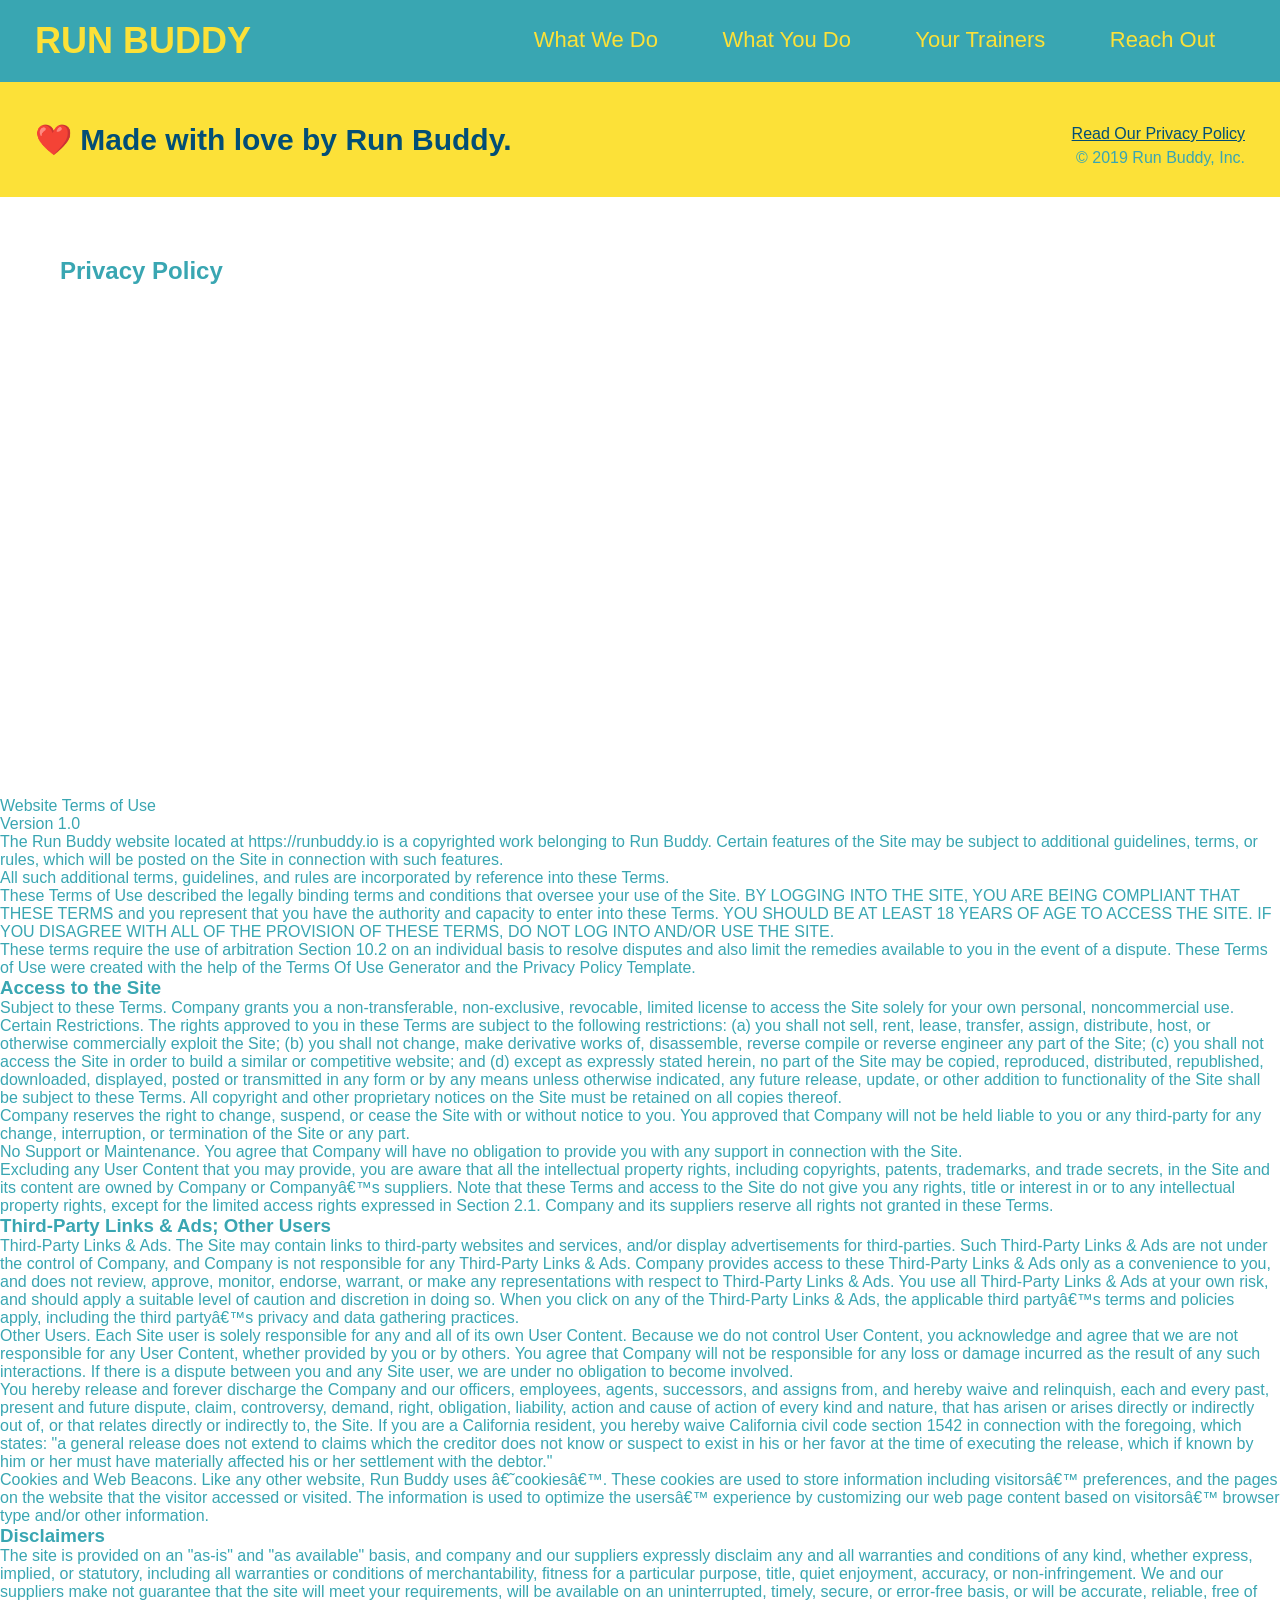
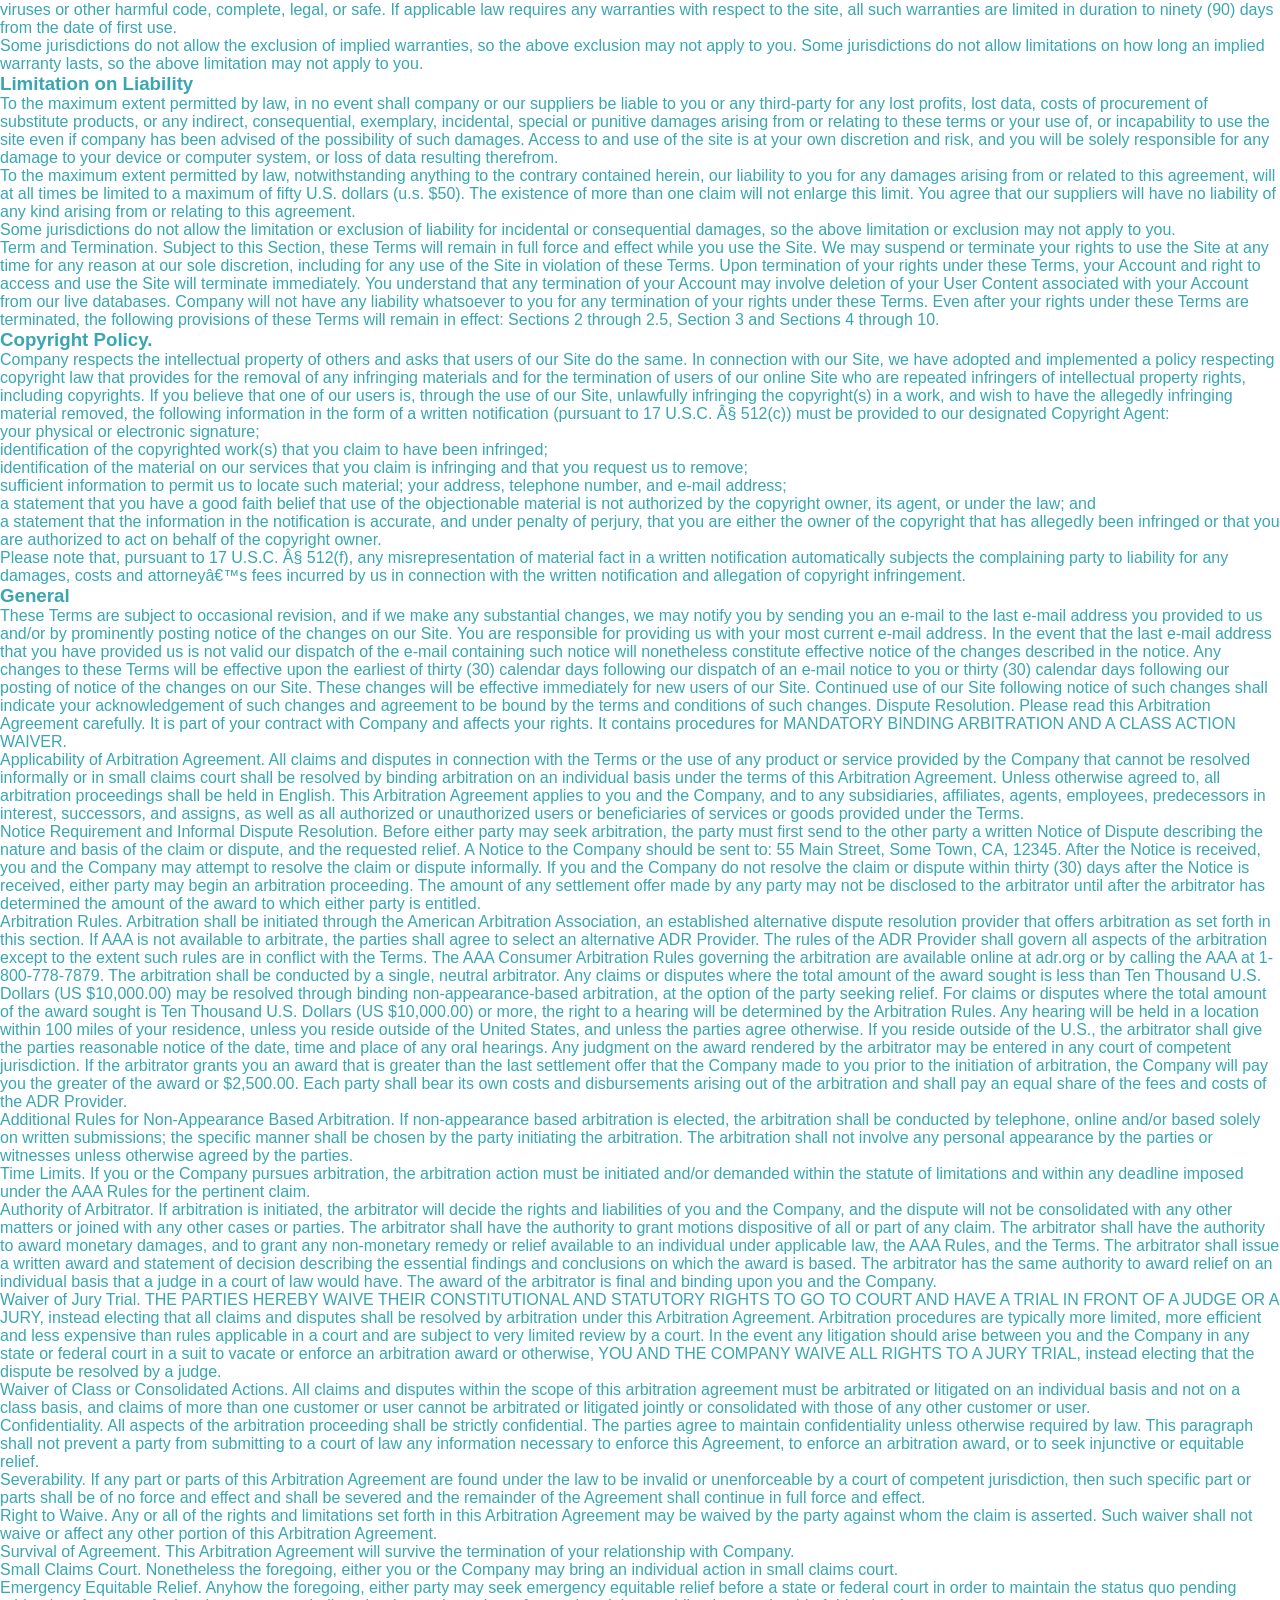
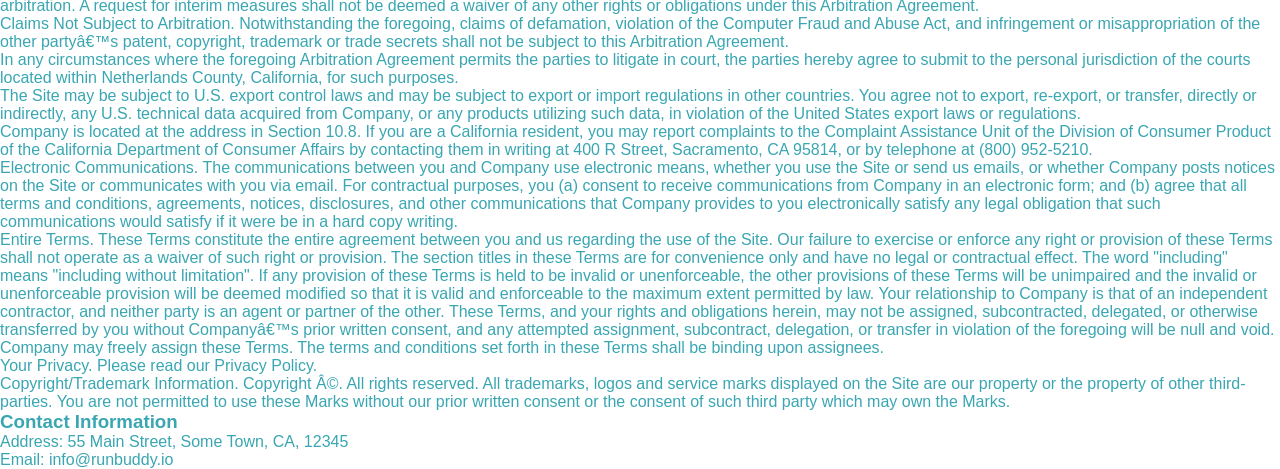
==== privacy-policy.html @ d3db43e9 "finishedrun buddy" ====
<!DOCTYPE html>
<html lang="en">
    <head>
        <meta charset="UTF-8" />
        <title>Privacy Policy - Run Buddy</title>
        <link rel="stylesheet" href="./assets/css/style.css" />
        <link rel="styleshhet" href="./assets/css/secondary-styles.css" />

</head>
<body>
    
    <header>    
        <h1>
          <a href="/">RUN BUDDY</a>
        </h1>
          <nav>
       <!-- Unordered list element-->
       <ul>
       <li>    
         <!-- Anchor element-->
         <a href="./index.html#what-we-do">What We Do</a>
       </li>
       <li>
         <a href="./index.html#what-you-do">What You Do</a>  
       </li>
       <li>
         <a href="./index.html#your-trainers">Your Trainers</a>  
       </li>
       <li>
         <a href="./index.html#reach-out">Reach Out</a>  
       </li>    
       </ul>       
          </nav>
      </header>

      <footer>
        <h2>❤️ Made with love by Run Buddy.</h2>
      <div>  
        <a href="#">Read Our Privacy Policy</a><br />
        &copy; 2019 Run Buddy, Inc.
      </div> 
    </footer>
    
    <section class="hero">
      <h2 class="page-title">
          Privacy Policy
       </h2>   
    </section>
    
    <article>
        <p>
            Website Terms of Use
          </p>
    
          <p>
            Version 1.0
          </p>
    
          <p>
            The Run Buddy website located at https://runbuddy.io is a copyrighted work belonging to Run Buddy. Certain
            features of the Site may be subject to additional guidelines, terms, or rules, which will be posted on the Site
            in connection with such features.
          </p>
    
          <p>
            All such additional terms, guidelines, and rules are incorporated by reference into these Terms.
          </p>
    
          <p>
            These Terms of Use described the legally binding terms and conditions that oversee your use of the Site. BY
            LOGGING INTO THE SITE, YOU ARE BEING COMPLIANT THAT THESE TERMS and you represent that you have the authority
            and capacity to enter into these Terms. YOU SHOULD BE AT LEAST 18 YEARS OF AGE TO ACCESS THE SITE. IF YOU
            DISAGREE WITH ALL OF THE PROVISION OF THESE TERMS, DO NOT LOG INTO AND/OR USE THE SITE.
          </p>
    
          <p>
            These terms require the use of arbitration Section 10.2 on an individual basis to resolve disputes and also
            limit the remedies available to you in the event of a dispute. These Terms of Use were created with the help of
            the Terms Of Use Generator and the Privacy Policy Template.
          </p>
    
          <h3>
            Access to the Site
          </h3>
    
          <p>
            Subject to these Terms. Company grants you a non-transferable, non-exclusive, revocable, limited license to
            access the Site solely for your own personal, noncommercial use.
          </p>
    
          <p>
            Certain Restrictions. The rights approved to you in these Terms are subject to the following restrictions: (a)
            you shall not sell, rent, lease, transfer, assign, distribute, host, or otherwise commercially exploit the Site;
            (b) you shall not change, make derivative works of, disassemble, reverse compile or reverse engineer any part of
            the Site; (c) you shall not access the Site in order to build a similar or competitive website; and (d) except
            as expressly stated herein, no part of the Site may be copied, reproduced, distributed, republished, downloaded,
            displayed, posted or transmitted in any form or by any means unless otherwise indicated, any future release,
            update, or other addition to functionality of the Site shall be subject to these Terms. All copyright and other
            proprietary notices on the Site must be retained on all copies thereof.
          </p>
    
          <p>
            Company reserves the right to change, suspend, or cease the Site with or without notice to you. You approved
            that Company will not be held liable to you or any third-party for any change, interruption, or termination of
            the Site or any part.
          </p>
    
          <p>
            No Support or Maintenance. You agree that Company will have no obligation to provide you with any support in
            connection with the Site.
          </p>
    
          <p>
            Excluding any User Content that you may provide, you are aware that all the intellectual property rights,
            including copyrights, patents, trademarks, and trade secrets, in the Site and its content are owned by Company
            or Companyâ€™s suppliers. Note that these Terms and access to the Site do not give you any rights, title or
            interest in or to any intellectual property rights, except for the limited access rights expressed in Section
            2.1. Company and its suppliers reserve all rights not granted in these Terms.
          </p>
    
          <h3>
            Third-Party Links & Ads; Other Users
          </h3>
    
          <p>
            Third-Party Links & Ads. The Site may contain links to third-party websites and services, and/or display
            advertisements for third-parties. Such Third-Party Links & Ads are not under the control of Company, and Company
            is not responsible for any Third-Party Links & Ads. Company provides access to these Third-Party Links & Ads
            only as a convenience to you, and does not review, approve, monitor, endorse, warrant, or make any
            representations with respect to Third-Party Links & Ads. You use all Third-Party Links & Ads at your own risk,
            and should apply a suitable level of caution and discretion in doing so. When you click on any of the
            Third-Party Links & Ads, the applicable third partyâ€™s terms and policies apply, including the third partyâ€™s
            privacy and data gathering practices.
          </p>
    
          <p>
            Other Users. Each Site user is solely responsible for any and all of its own User Content. Because we do not
            control User Content, you acknowledge and agree that we are not responsible for any User Content, whether
            provided by you or by others. You agree that Company will not be responsible for any loss or damage incurred as
            the result of any such interactions. If there is a dispute between you and any Site user, we are under no
            obligation to become involved.
          </p>
    
          <p>
            You hereby release and forever discharge the Company and our officers, employees, agents, successors, and
            assigns from, and hereby waive and relinquish, each and every past, present and future dispute, claim,
            controversy, demand, right, obligation, liability, action and cause of action of every kind and nature, that has
            arisen or arises directly or indirectly out of, or that relates directly or indirectly to, the Site. If you are
            a California resident, you hereby waive California civil code section 1542 in connection with the foregoing,
            which states: "a general release does not extend to claims which the creditor does not know or suspect to exist
            in his or her favor at the time of executing the release, which if known by him or her must have materially
            affected his or her settlement with the debtor."
          </p>
    
          <p>
            Cookies and Web Beacons. Like any other website, Run Buddy uses â€˜cookiesâ€™. These cookies are used to store
            information including visitorsâ€™ preferences, and the pages on the website that the visitor accessed or visited.
            The information is used to optimize the usersâ€™ experience by customizing our web page content based on visitorsâ€™
            browser type and/or other information.
          </p>
    
          <h3>
            Disclaimers
          </h3>
    
          <p>
            The site is provided on an "as-is" and "as available" basis, and company and our suppliers expressly disclaim
            any and all warranties and conditions of any kind, whether express, implied, or statutory, including all
            warranties or conditions of merchantability, fitness for a particular purpose, title, quiet enjoyment, accuracy,
            or non-infringement. We and our suppliers make not guarantee that the site will meet your requirements, will be
            available on an uninterrupted, timely, secure, or error-free basis, or will be accurate, reliable, free of
            viruses or other harmful code, complete, legal, or safe. If applicable law requires any warranties with respect
            to the site, all such warranties are limited in duration to ninety (90) days from the date of first use.
          </p>
    
          <p>
            Some jurisdictions do not allow the exclusion of implied warranties, so the above exclusion may not apply to
            you. Some jurisdictions do not allow limitations on how long an implied warranty lasts, so the above limitation
            may not apply to you.
          </p>
    
          <h3>
            Limitation on Liability
          </h3>
    
          <p>
            To the maximum extent permitted by law, in no event shall company or our suppliers be liable to you or any
            third-party for any lost profits, lost data, costs of procurement of substitute products, or any indirect,
            consequential, exemplary, incidental, special or punitive damages arising from or relating to these terms or
            your use of, or incapability to use the site even if company has been advised of the possibility of such
            damages. Access to and use of the site is at your own discretion and risk, and you will be solely responsible
            for any damage to your device or computer system, or loss of data resulting therefrom.
          </p>
    
          <p>
            To the maximum extent permitted by law, notwithstanding anything to the contrary contained herein, our liability
            to you for any damages arising from or related to this agreement, will at all times be limited to a maximum of
            fifty U.S. dollars (u.s. $50). The existence of more than one claim will not enlarge this limit. You agree that
            our suppliers will have no liability of any kind arising from or relating to this agreement.
          </p>
    
          <p>
            Some jurisdictions do not allow the limitation or exclusion of liability for incidental or consequential
            damages, so the above limitation or exclusion may not apply to you.
          </p>
    
          <p>
            Term and Termination. Subject to this Section, these Terms will remain in full force and effect while you use
            the Site. We may suspend or terminate your rights to use the Site at any time for any reason at our sole
            discretion, including for any use of the Site in violation of these Terms. Upon termination of your rights under
            these Terms, your Account and right to access and use the Site will terminate immediately. You understand that
            any termination of your Account may involve deletion of your User Content associated with your Account from our
            live databases. Company will not have any liability whatsoever to you for any termination of your rights under
            these Terms. Even after your rights under these Terms are terminated, the following provisions of these Terms
            will remain in effect: Sections 2 through 2.5, Section 3 and Sections 4 through 10.
          </p>
    
          <h3>
            Copyright Policy.
          </h3>
    
          <p>
            Company respects the intellectual property of others and asks that users of our Site do the same. In connection
            with our Site, we have adopted and implemented a policy respecting copyright law that provides for the removal
            of any infringing materials and for the termination of users of our online Site who are repeated infringers of
            intellectual property rights, including copyrights. If you believe that one of our users is, through the use of
            our Site, unlawfully infringing the copyright(s) in a work, and wish to have the allegedly infringing material
            removed, the following information in the form of a written notification (pursuant to 17 U.S.C. Â§ 512(c)) must
            be provided to our designated Copyright Agent:
          </p>
    
          <ul>
            <li>
              your physical or electronic signature;
            </li>
            <li>
              identification of the copyrighted work(s) that you claim to have been infringed;
            </li>
            <li>
              identification of the material on our services that you claim is infringing and that you request us to remove;
            </li>
            <li>
              sufficient information to permit us to locate such material; your address, telephone number, and e-mail
              address;
            </li>
            <li>
              a statement that you have a good faith belief that use of the objectionable material is not authorized by the
              copyright owner, its agent, or under the law; and
            </li>
            <li>
              a statement that the information in the notification is accurate, and under penalty of perjury, that you are
              either the owner of the copyright that has allegedly been infringed or that you are authorized to act on
              behalf of the copyright owner.
            </li>
          </ul>
    
          <p>
            Please note that, pursuant to 17 U.S.C. Â§ 512(f), any misrepresentation of material fact in a written
            notification automatically subjects the complaining party to liability for any damages, costs and attorneyâ€™s
            fees incurred by us in connection with the written notification and allegation of copyright infringement.
          </p>
    
          <h3>
            General
          </h3>
    
          <p>
            These Terms are subject to occasional revision, and if we make any substantial changes, we may notify you by
            sending you an e-mail to the last e-mail address you provided to us and/or by prominently posting notice of the
            changes on our Site. You are responsible for providing us with your most current e-mail address. In the event
            that the last e-mail address that you have provided us is not valid our dispatch of the e-mail containing such
            notice will nonetheless constitute effective notice of the changes described in the notice. Any changes to these
            Terms will be effective upon the earliest of thirty (30) calendar days following our dispatch of an e-mail
            notice to you or thirty (30) calendar days following our posting of notice of the changes on our Site. These
            changes will be effective immediately for new users of our Site. Continued use of our Site following notice of
            such changes shall indicate your acknowledgement of such changes and agreement to be bound by the terms and
            conditions of such changes. Dispute Resolution. Please read this Arbitration Agreement carefully. It is part of
            your contract with Company and affects your rights. It contains procedures for MANDATORY BINDING ARBITRATION AND
            A CLASS ACTION WAIVER.
          </p>
    
          <p>
            Applicability of Arbitration Agreement. All claims and disputes in connection with the Terms or the use of any
            product or service provided by the Company that cannot be resolved informally or in small claims court shall be
            resolved by binding arbitration on an individual basis under the terms of this Arbitration Agreement. Unless
            otherwise agreed to, all arbitration proceedings shall be held in English. This Arbitration Agreement applies to
            you and the Company, and to any subsidiaries, affiliates, agents, employees, predecessors in interest,
            successors, and assigns, as well as all authorized or unauthorized users or beneficiaries of services or goods
            provided under the Terms.
          </p>
    
          <p>
            Notice Requirement and Informal Dispute Resolution. Before either party may seek arbitration, the party must
            first send to the other party a written Notice of Dispute describing the nature and basis of the claim or
            dispute, and the requested relief. A Notice to the Company should be sent to: 55 Main Street, Some Town, CA,
            12345. After the Notice is received, you and the Company may attempt to resolve the claim or dispute informally.
            If you and the Company do not resolve the claim or dispute within thirty (30) days after the Notice is received,
            either party may begin an arbitration proceeding. The amount of any settlement offer made by any party may not
            be disclosed to the arbitrator until after the arbitrator has determined the amount of the award to which either
            party is entitled.
          </p>
    
          <p>
            Arbitration Rules. Arbitration shall be initiated through the American Arbitration Association, an established
            alternative dispute resolution provider that offers arbitration as set forth in this section. If AAA is not
            available to arbitrate, the parties shall agree to select an alternative ADR Provider. The rules of the ADR
            Provider shall govern all aspects of the arbitration except to the extent such rules are in conflict with the
            Terms. The AAA Consumer Arbitration Rules governing the arbitration are available online at adr.org or by
            calling the AAA at 1-800-778-7879. The arbitration shall be conducted by a single, neutral arbitrator. Any
            claims or disputes where the total amount of the award sought is less than Ten Thousand U.S. Dollars (US
            $10,000.00) may be resolved through binding non-appearance-based arbitration, at the option of the party seeking
            relief. For claims or disputes where the total amount of the award sought is Ten Thousand U.S. Dollars (US
            $10,000.00) or more, the right to a hearing will be determined by the Arbitration Rules. Any hearing will be
            held in a location within 100 miles of your residence, unless you reside outside of the United States, and
            unless the parties agree otherwise. If you reside outside of the U.S., the arbitrator shall give the parties
            reasonable notice of the date, time and place of any oral hearings. Any judgment on the award rendered by the
            arbitrator may be entered in any court of competent jurisdiction. If the arbitrator grants you an award that is
            greater than the last settlement offer that the Company made to you prior to the initiation of arbitration, the
            Company will pay you the greater of the award or $2,500.00. Each party shall bear its own costs and
            disbursements arising out of the arbitration and shall pay an equal share of the fees and costs of the ADR
            Provider.
          </p>
    
          <p>
            Additional Rules for Non-Appearance Based Arbitration. If non-appearance based arbitration is elected, the
            arbitration shall be conducted by telephone, online and/or based solely on written submissions; the specific
            manner shall be chosen by the party initiating the arbitration. The arbitration shall not involve any personal
            appearance by the parties or witnesses unless otherwise agreed by the parties.
          </p>
    
          <p>
            Time Limits. If you or the Company pursues arbitration, the arbitration action must be initiated and/or demanded
            within the statute of limitations and within any deadline imposed under the AAA Rules for the pertinent claim.
          </p>
    
          <p>
            Authority of Arbitrator. If arbitration is initiated, the arbitrator will decide the rights and liabilities of
            you and the Company, and the dispute will not be consolidated with any other matters or joined with any other
            cases or parties. The arbitrator shall have the authority to grant motions dispositive of all or part of any
            claim. The arbitrator shall have the authority to award monetary damages, and to grant any non-monetary remedy
            or relief available to an individual under applicable law, the AAA Rules, and the Terms. The arbitrator shall
            issue a written award and statement of decision describing the essential findings and conclusions on which the
            award is based. The arbitrator has the same authority to award relief on an individual basis that a judge in a
            court of law would have. The award of the arbitrator is final and binding upon you and the Company.
          </p>
    
          <p>
            Waiver of Jury Trial. THE PARTIES HEREBY WAIVE THEIR CONSTITUTIONAL AND STATUTORY RIGHTS TO GO TO COURT AND HAVE
            A TRIAL IN FRONT OF A JUDGE OR A JURY, instead electing that all claims and disputes shall be resolved by
            arbitration under this Arbitration Agreement. Arbitration procedures are typically more limited, more efficient
            and less expensive than rules applicable in a court and are subject to very limited review by a court. In the
            event any litigation should arise between you and the Company in any state or federal court in a suit to vacate
            or enforce an arbitration award or otherwise, YOU AND THE COMPANY WAIVE ALL RIGHTS TO A JURY TRIAL, instead
            electing that the dispute be resolved by a judge.
          </p>
    
          <p>
            Waiver of Class or Consolidated Actions. All claims and disputes within the scope of this arbitration agreement
            must be arbitrated or litigated on an individual basis and not on a class basis, and claims of more than one
            customer or user cannot be arbitrated or litigated jointly or consolidated with those of any other customer or
            user.
          </p>
    
          <p>
            Confidentiality. All aspects of the arbitration proceeding shall be strictly confidential. The parties agree to
            maintain confidentiality unless otherwise required by law. This paragraph shall not prevent a party from
            submitting to a court of law any information necessary to enforce this Agreement, to enforce an arbitration
            award, or to seek injunctive or equitable relief.
          </p>
    
          <p>
            Severability. If any part or parts of this Arbitration Agreement are found under the law to be invalid or
            unenforceable by a court of competent jurisdiction, then such specific part or parts shall be of no force and
            effect and shall be severed and the remainder of the Agreement shall continue in full force and effect.
          </p>
    
          <p>
            Right to Waive. Any or all of the rights and limitations set forth in this Arbitration Agreement may be waived
            by the party against whom the claim is asserted. Such waiver shall not waive or affect any other portion of this
            Arbitration Agreement.
          </p>
    
          <p>
            Survival of Agreement. This Arbitration Agreement will survive the termination of your relationship with
            Company.
          </p>
    
          <p>
            Small Claims Court. Nonetheless the foregoing, either you or the Company may bring an individual action in small
            claims court.
          </p>
    
          <p>
            Emergency Equitable Relief. Anyhow the foregoing, either party may seek emergency equitable relief before a
            state or federal court in order to maintain the status quo pending arbitration. A request for interim measures
            shall not be deemed a waiver of any other rights or obligations under this Arbitration Agreement.
          </p>
    
          <p>
            Claims Not Subject to Arbitration. Notwithstanding the foregoing, claims of defamation, violation of the
            Computer Fraud and Abuse Act, and infringement or misappropriation of the other partyâ€™s patent, copyright,
            trademark or trade secrets shall not be subject to this Arbitration Agreement.
          </p>
    
          <p>
            In any circumstances where the foregoing Arbitration Agreement permits the parties to litigate in court, the
            parties hereby agree to submit to the personal jurisdiction of the courts located within Netherlands County,
            California, for such purposes.
          </p>
    
          <p>
            The Site may be subject to U.S. export control laws and may be subject to export or import regulations in other
            countries. You agree not to export, re-export, or transfer, directly or indirectly, any U.S. technical data
            acquired from Company, or any products utilizing such data, in violation of the United States export laws or
            regulations.
          </p>
    
          <p>
            Company is located at the address in Section 10.8. If you are a California resident, you may report complaints
            to the Complaint Assistance Unit of the Division of Consumer Product of the California Department of Consumer
            Affairs by contacting them in writing at 400 R Street, Sacramento, CA 95814, or by telephone at (800) 952-5210.
          </p>
    
          <p>
            Electronic Communications. The communications between you and Company use electronic means, whether you use the
            Site or send us emails, or whether Company posts notices on the Site or communicates with you via email. For
            contractual purposes, you (a) consent to receive communications from Company in an electronic form; and (b)
            agree that all terms and conditions, agreements, notices, disclosures, and other communications that Company
            provides to you electronically satisfy any legal obligation that such communications would satisfy if it were be
            in a hard copy writing.
          </p>
    
          <p>
            Entire Terms. These Terms constitute the entire agreement between you and us regarding the use of the Site. Our
            failure to exercise or enforce any right or provision of these Terms shall not operate as a waiver of such right
            or provision. The section titles in these Terms are for convenience only and have no legal or contractual
            effect. The word "including" means "including without limitation". If any provision of these Terms is held to be
            invalid or unenforceable, the other provisions of these Terms will be unimpaired and the invalid or
            unenforceable provision will be deemed modified so that it is valid and enforceable to the maximum extent
            permitted by law. Your relationship to Company is that of an independent contractor, and neither party is an
            agent or partner of the other. These Terms, and your rights and obligations herein, may not be assigned,
            subcontracted, delegated, or otherwise transferred by you without Companyâ€™s prior written consent, and any
            attempted assignment, subcontract, delegation, or transfer in violation of the foregoing will be null and void.
            Company may freely assign these Terms. The terms and conditions set forth in these Terms shall be binding upon
            assignees.
          </p>
    
          <p>
            Your Privacy. Please read our Privacy Policy.
          </p>
    
          <p>
            Copyright/Trademark Information. Copyright Â©. All rights reserved. All trademarks, logos and service marks
            displayed on the Site are our property or the property of other third-parties. You are not permitted to use
            these Marks without our prior written consent or the consent of such third party which may own the Marks.
          </p>
    
          <h3>
            Contact Information
          </h3>
    
          <p>
            Address: 55 Main Street, Some Town, CA, 12345
          </p>
    
          <p>
            Email: info@runbuddy.io
          </p>  
    </article>

</body>
</html>
---- assets/css/style.css ----
* {
  margin: 0;
  padding: 0;
  box-sizing: border-box;  
}

/* apply styles to the <header> */
header {
   padding: 20px 35px;
   background-color: #39a6b2; 
}

header h1 {
  font-weight: bold;
  font-size: 36px;
  color: #fce138;
  margin: 0;
  display: inline;  
}

header a {
  text-decoration: none;  
  color: #fce138;  
}

header nav {
  float: right;
  margin: 7px 0;  
}

header nav ul li {
    display: inline;
}

header nav ul li a {
  margin: 0 30px;
  font-weight: lighter;
  font-size: 22px;  
}

body {
  /* more on thie crazy alphanumerical value in a minute */
  color: #39a6b2;  
  font-family: Helvetica, Arial, sans-serif;  
}

footer {
  background: #fce138;
  width: 100%;
  padding: 40px 35px;  
}

footer h2 {
  display: inline;
  color: #024e76;
  font-size: 30px;
  margin: 0;  
}

footer div {
  float: right;
  line-height: 1.5;
  text-align: right;  
}

footer a {
  color: #024e76;  
}

Section {
  padding: 60px;
} 

/* Hero Style Start */
.hero {
  background-image: url("../images/hero-bg.jpg");
  height: 600px;
  background-size: cover;
  background-position: center;
  position: relative;
}  

.hero-form {
  background-color: #fce138;
  padding: 20px;
  width: 500px;
  color: #024e76;
  border-style: solid;
  border-width: 3px;
  border-color: #024e76;
  position:absolute;
  bottom: 120px;
  right: 140px;
}

.hero-form h3 {
  font-size: 24px;
  margin: 0;
}

.hero-form p {
  margin: 5px 0 15px 0;
}

.form-input {
  border: 1px solid #024e76;
  display: block;
  padding: 7px 15px;
  font-size: 16px;
  color: #024e76;
  width: 100%;
  margin-bottom: 15px;
}

.hero-form label {
  margin: 0 5px;
}

.hero-form button {
  color: #fce138;
  background-color: #024e76;
  border: none;
  padding: 10px 20px;
  font-size: 16px;
}
/* Hero Style End */

.intro {
  text-align: center;
}

.intro p {
  line-height: 1.7;
  color: #39a6b2;
  width: 80%;
  font-size: 20px;
  /* add this alongside your other declarations */
  margin: 0 auto;
}

.steps {
  text-align: center;
  background: #fce138;
}

.section-title {
  font-size: 55px;
  color: #024e76;
  margin-bottom: 35px;
  padding: 0 100px 20px 100px;
  display: inline-block;
  border-bottom: 3px solid;
}

.primary-border {
  border-color: #fce138;
}

.secondary-border {
  border-color: #39a6b2;
}

.steps div {
  margin-bottom: 80px;
}

.steps img {
  width: 15%;
  margin: 10px 0;
}

.steps h3 {
  color: #024e76;
  font-size: 46px;
  margin-top: 10px;
}

.steps p {
  color: #39a6b2;
  font-size: 23px;
}

.steps span {
  font-size: 38px;
}

.trainers {
  text-align: center;
}

.trainer {
  width: 900px;
  margin: 0 auto 30px auto;
  background: #024e76;
  color: #fce138;
  overflow: auto;
}

.trainer img {
  width: 35%;
  float: left;
}

.trainer-bio {
  padding: 35px;
  float: left;
  width: 65%;
}

.text-left {
  text-align: left;
}

.text-right {
  text-align: right;
}

.trainer-bio h3 {
  font-size: 32px;
  margin-bottom: 8px;
}

.trainer-bio h4 {
  font-weight: lighter;
  font-size: 26px;
  margin-bottom: 25px;
}

.trainer-bio p {
  font-size: 17px;
  line-height: 1.3;
}

/* Reach Out Style Start */
.contact {
  text-align: center;
  background: #024e76;
}

.contact h2 {
  color: #fce138;
}

.contact-info iframe {
  width: 400px;
  height: 400px;
}

.contact-info div {
  width: 410px;
  display: inline-block;
  vertical-align: top;
  text-align: left;
  margin: 30px 0 0 60px;
  color: white;
}

.contact-info h3 {
  color: #fce138;
  font-size: 32px;
}

.contact-info p, .contact-info address {
  margin: 20px 0;
  line-height: 1.5;
  font-size: 20px;
  font-style: normal;
}

.contact-info a {
  color: #fce138;
}
---- assets/css/secondary-styles.css ----
.hero {
    background-position: bottom;
    height: auto;
    text-align: center;
    margin-bottom: 40px;
}

.page-title {
    color: #fce138;
    display: inline-block;
    border-bottom: 4px solid #fce138;
    padding: 0 80px 15px 80px;
    font-weight: normal;
    font-size: 42px;
    font-style: italic;
}

.secondary-content {
    width: 80%;
    margin: 0 auto;
    color: #024e76;
}

.secondary-content h3 {
    font-size: 25px;
    margin: 20px 0;
}

.secpndary-content p {
    font-size: 16px;
    line-height: 1.5;
    margin: 20px 0;
}

.secondary-content ul {
    margin: 15px 20px;
}

.secondary-content li {
    color: #39a6b2;
    margin: 10px 0;
}
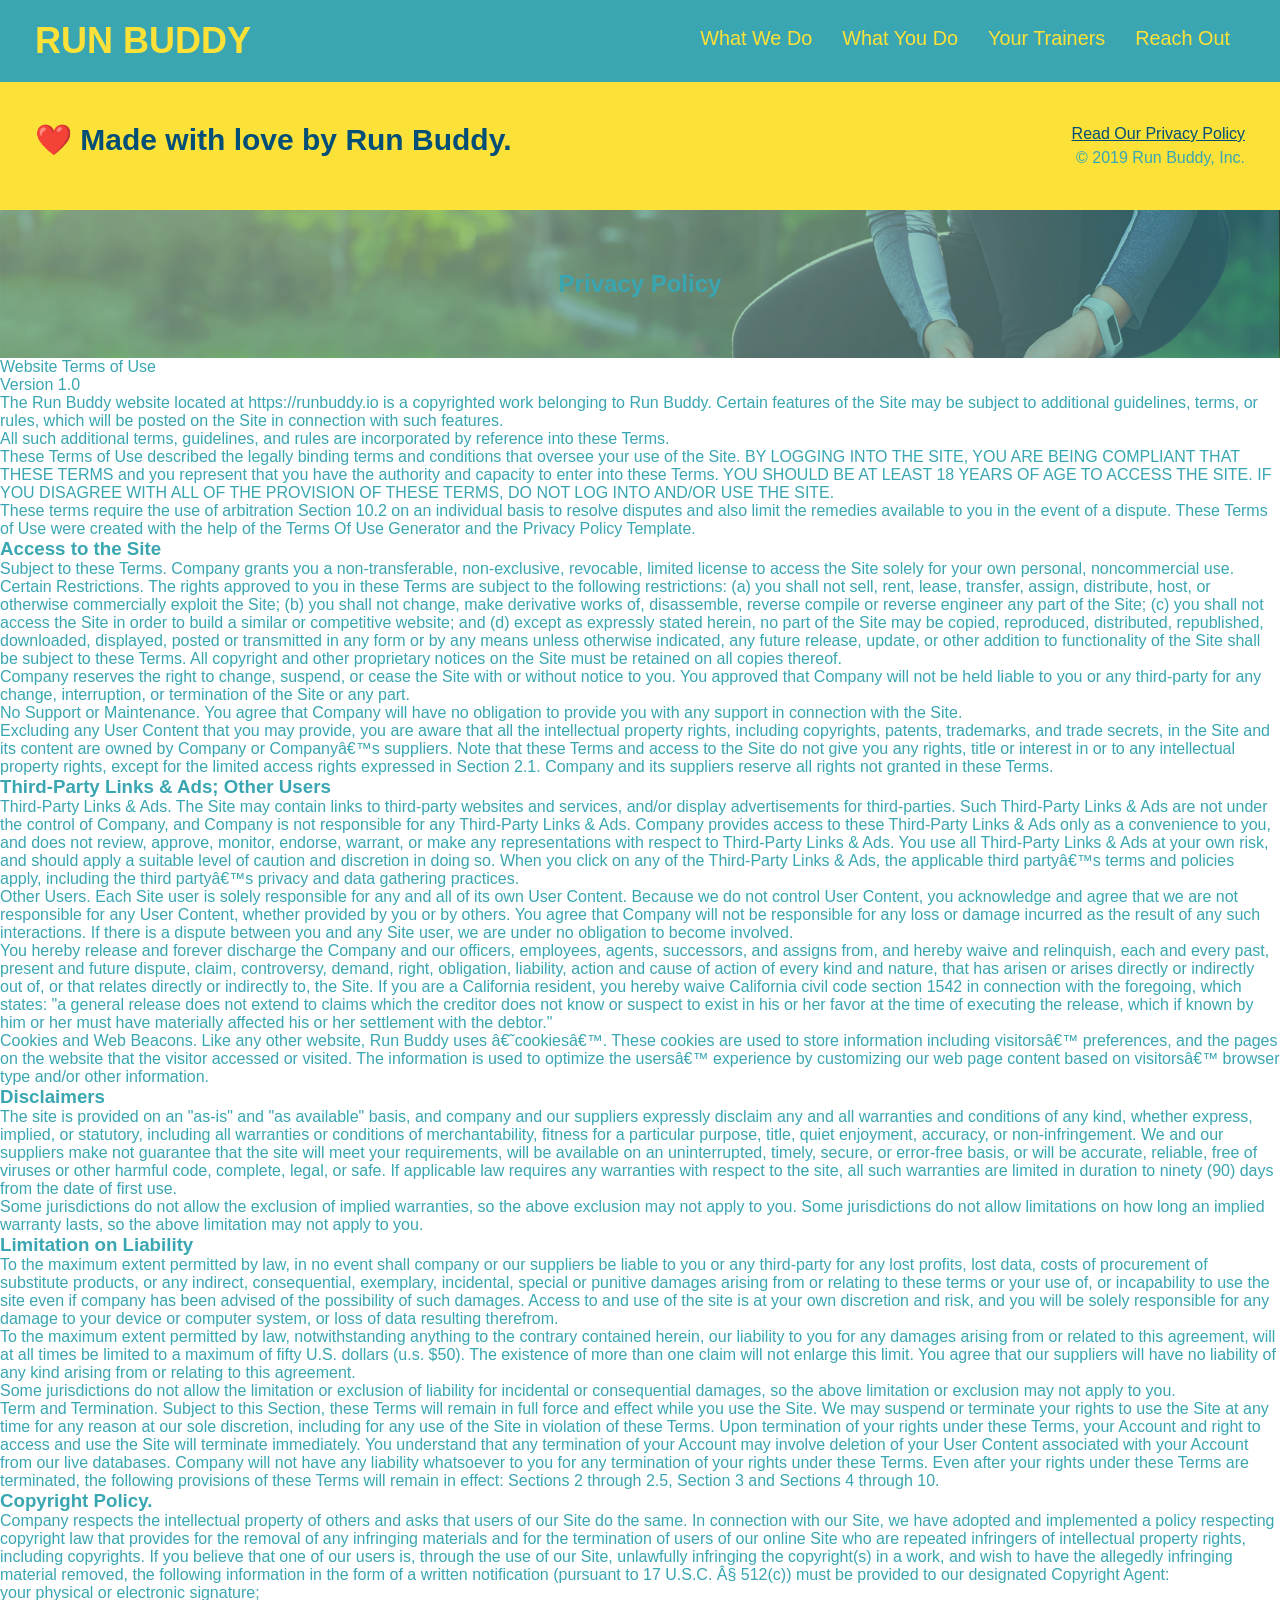
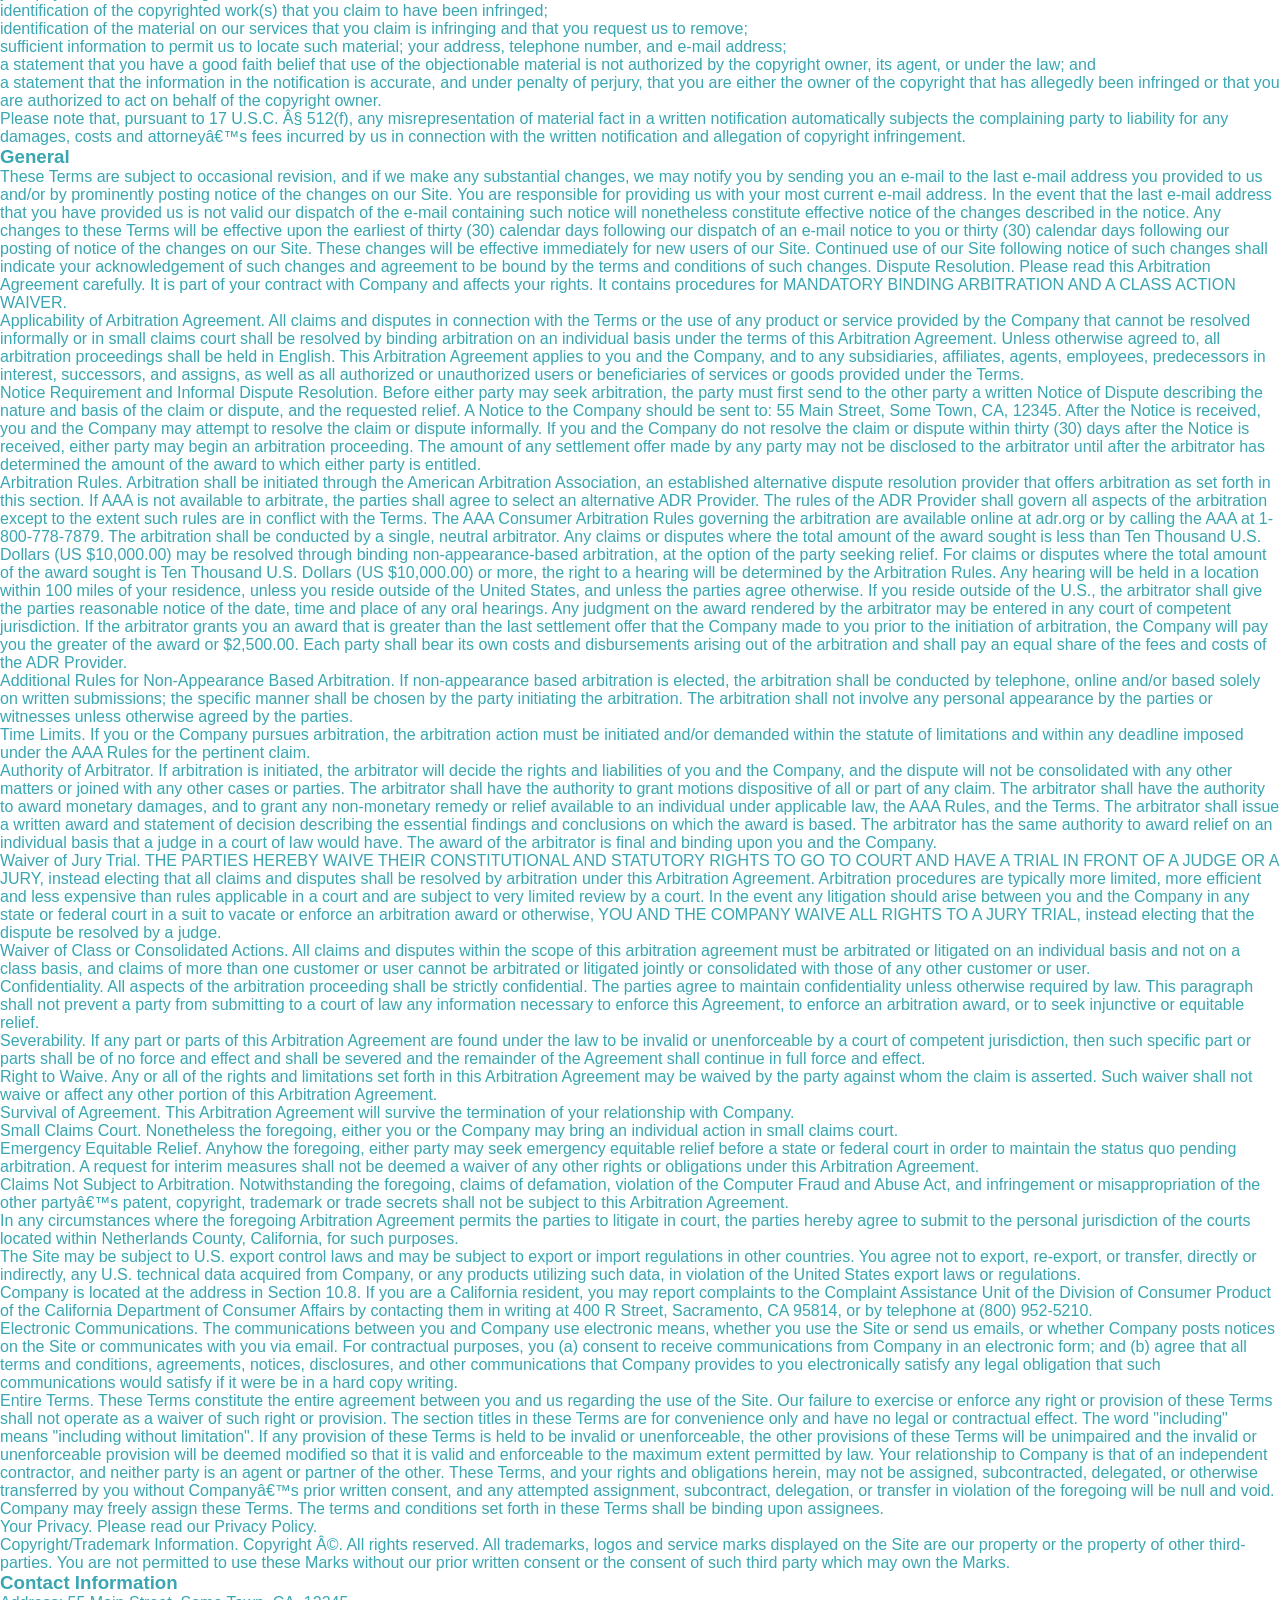
==== commit e5e37646: "adding in media queries" ====
--- a/privacy-policy.html
+++ b/privacy-policy.html
@@ -1,6 +1,7 @@
 <!DOCTYPE html>
 <html lang="en">
     <head>
+        <meta name="viewport" content="width=device-width, initial-scale=1.0" />
         <meta charset="UTF-8" />
         <title>Privacy Policy - Run Buddy</title>
         <link rel="stylesheet" href="./assets/css/style.css" />
--- a/assets/css/style.css
+++ b/assets/css/style.css
@@ -7,15 +7,16 @@
 /* apply styles to the <header> */
 header {
    padding: 20px 35px;
-   background-color: #39a6b2; 
+   background-color: #39a6b2;
+   display: flex;
+   justify-content: space-between;
+   flex-wrap: wrap; 
 }
 
 header h1 {
   font-weight: bold;
   font-size: 36px;
-  color: #fce138;
-  margin: 0;
-  display: inline;  
+  color: #fce138;  
 }
 
 header a {
@@ -24,18 +25,21 @@
 }
 
 header nav {
-  float: right;
   margin: 7px 0;  
 }
 
-header nav ul li {
-    display: inline;
+header nav ul {
+  display: flex;
+  flex-wrap: wrap;
+  justify-content: space-between;
+  align-items: center;
+  list-style: none;
 }
 
 header nav ul li a {
-  margin: 0 30px;
+  padding: 10px 15px;
   font-weight: lighter;
-  font-size: 22px;  
+  font-size: 1.55vw;  
 }
 
 body {
@@ -47,18 +51,19 @@
 footer {
   background: #fce138;
   width: 100%;
-  padding: 40px 35px;  
+  padding: 40px 35px;
+  display: flex;
+  justify-content: space-between;  
+  flex-wrap: wrap;
 }
 
 footer h2 {
-  display: inline;
   color: #024e76;
   font-size: 30px;
   margin: 0;  
 }
 
 footer div {
-  float: right;
   line-height: 1.5;
   text-align: right;  
 }
@@ -74,23 +79,37 @@
 /* Hero Style Start */
 .hero {
   background-image: url("../images/hero-bg.jpg");
-  height: 600px;
   background-size: cover;
   background-position: center;
-  position: relative;
-}  
+  display: flex;
+  justify-content: center;
+  flex-wrap: wrap;
+  align-items: flex-start;
+}
+
+.hero-cta {
+  width: 35%;
+  text-align: right;
+  margin: 3.5%;
+  color: #fff;
+  font-size: 18px;
+  line-height: 1.3;
+  line-height: 1.2;
+}
+
+.hero-cta h2 {
+  font-style: italic;
+  font-size: 55px;
+  color: #fce138;
+}
 
 .hero-form {
+  border: 3px solid #024e76;
   background-color: #fce138;
   padding: 20px;
-  width: 500px;
-  color: #024e76;
-  border-style: solid;
-  border-width: 3px;
-  border-color: #024e76;
-  position:absolute;
-  bottom: 120px;
-  right: 140px;
+  color: #024e76;
+  width: 40%;
+  margin: 3.5%;
 }
 
 .hero-form h3 {
@@ -124,32 +143,28 @@
   font-size: 16px;
 }
 /* Hero Style End */
-
-.intro {
-  text-align: center;
-}
 
 .intro p {
   line-height: 1.7;
   color: #39a6b2;
   width: 80%;
   font-size: 20px;
-  /* add this alongside your other declarations */
   margin: 0 auto;
+  text-align: center;
 }
 
 .steps {
+  background: #fce138;
+}
+
+.section-title {
+  font-size: 48px;
+  color: #024e76;
+  border-bottom: 3px solid;
+  padding-bottom: 20px;
   text-align: center;
-  background: #fce138;
-}
-
-.section-title {
-  font-size: 55px;
-  color: #024e76;
-  margin-bottom: 35px;
-  padding: 0 100px 20px 100px;
-  display: inline-block;
-  border-bottom: 3px solid;
+  margin: 0 auto 35px auto;
+  width: 50%;
 }
 
 .primary-border {
@@ -160,51 +175,76 @@
   border-color: #39a6b2;
 }
 
-.steps div {
-  margin-bottom: 80px;
-}
-
-.steps img {
-  width: 15%;
-  margin: 10px 0;
-}
-
-.steps h3 {
+.step {
+  margin: 50px auto;
+  padding-bottom: 50px;
+  width: 80%;
+  border-bottom: 1px solid #39a6b2;
+  display: flex;
+  flex-wrap: wrap;
+  align-items: center;
+  justify-content: space-between;
+}
+
+.step-img {
+  flex: 1 12%;
+  margin-right: 20px;
+}
+
+.step-img img {
+  max-width: 100%;
+}
+
+.step-text {
+  flex: 12;
+}
+
+.step h3 {
   color: #024e76;
   font-size: 46px;
-  margin-top: 10px;
-}
-
-.steps p {
+  flex: 1 30%;
+}
+
+.step-info {
+  flex: 2 70%;
+  display: flex;
+  flex-wrap: wrap;
+  align-items: center;
+}
+
+.step-text p {
   color: #39a6b2;
-  font-size: 23px;
-}
-
-.steps span {
-  font-size: 38px;
+  font-size: 18px;
+}
+
+.step-text h4 {
+  font-size: 26px;
+  line-height: 1.5;
+  color: #024e76;
 }
 
 .trainers {
-  text-align: center;
+  width: 100%;
+  margin: 0 auto;
+  display: flex;
+  flex-wrap: wrap;
+  justify-content: space-around;
 }
 
 .trainer {
-  width: 900px;
-  margin: 0 auto 30px auto;
+  margin: 20px;
+  flex: 1;
   background: #024e76;
   color: #fce138;
-  overflow: auto;
 }
 
 .trainer img {
-  width: 35%;
-  float: left;
+  width: 100%;
 }
 
 .trainer-bio {
-  padding: 35px;
-  float: left;
-  width: 65%;
+  padding: 25px;
+  line-height: 1.3;
 }
 
 .text-left {
@@ -215,25 +255,26 @@
   text-align: right;
 }
 
+.flex-row {
+  display: flex;
+}
+
 .trainer-bio h3 {
-  font-size: 32px;
-  margin-bottom: 8px;
+  font-size: 28px;
 }
 
 .trainer-bio h4 {
   font-weight: lighter;
-  font-size: 26px;
-  margin-bottom: 25px;
+  font-size: 22px;
+  margin-bottom: 15px;
 }
 
 .trainer-bio p {
   font-size: 17px;
-  line-height: 1.3;
 }
 
 /* Reach Out Style Start */
 .contact {
-  text-align: center;
   background: #024e76;
 }
 
@@ -241,17 +282,22 @@
   color: #fce138;
 }
 
+.contact-info {
+  display: flex;
+  justify-content: space-between;
+  flex-wrap: wrap;
+}
+
+.contact-info > * {
+  flex: 1;
+  margin: 15px;
+}
+
 .contact-info iframe {
-  width: 400px;
   height: 400px;
 }
 
 .contact-info div {
-  width: 410px;
-  display: inline-block;
-  vertical-align: top;
-  text-align: left;
-  margin: 30px 0 0 60px;
   color: white;
 }
 
@@ -263,10 +309,36 @@
 .contact-info p, .contact-info address {
   margin: 20px 0;
   line-height: 1.5;
-  font-size: 20px;
+  font-size: 16px;
   font-style: normal;
 }
 
 .contact-info a {
   color: #fce138;
-}+}
+
+.contact-form input, .contact-form textarea {
+  border: 1px solid #024e76;
+  display: block;
+  padding: 7px 15px;
+  font-size: 16px;
+  color: #024e76;
+  width: 100%;
+  margin-bottom: 15px;
+  margin-top: 5px;
+}
+
+.contact-form button {
+  width: 100%;
+  border: none;
+  background: #fce138;
+  color: #024e76;
+  padding: 15px 0;
+  font-size: 16px;
+}
+
+/* MEDIA QUERY FOR SMALLER DESKTOP SCREENS AND SMALLER */
+@media screen and (max-width: 980px) {
+  
+  }
+}
--- a/assets/css/secondary-styles.css
+++ b/assets/css/secondary-styles.css
@@ -26,7 +26,7 @@
     margin: 20px 0;
 }
 
-.secpndary-content p {
+.secondary-content p {
     font-size: 16px;
     line-height: 1.5;
     margin: 20px 0;
